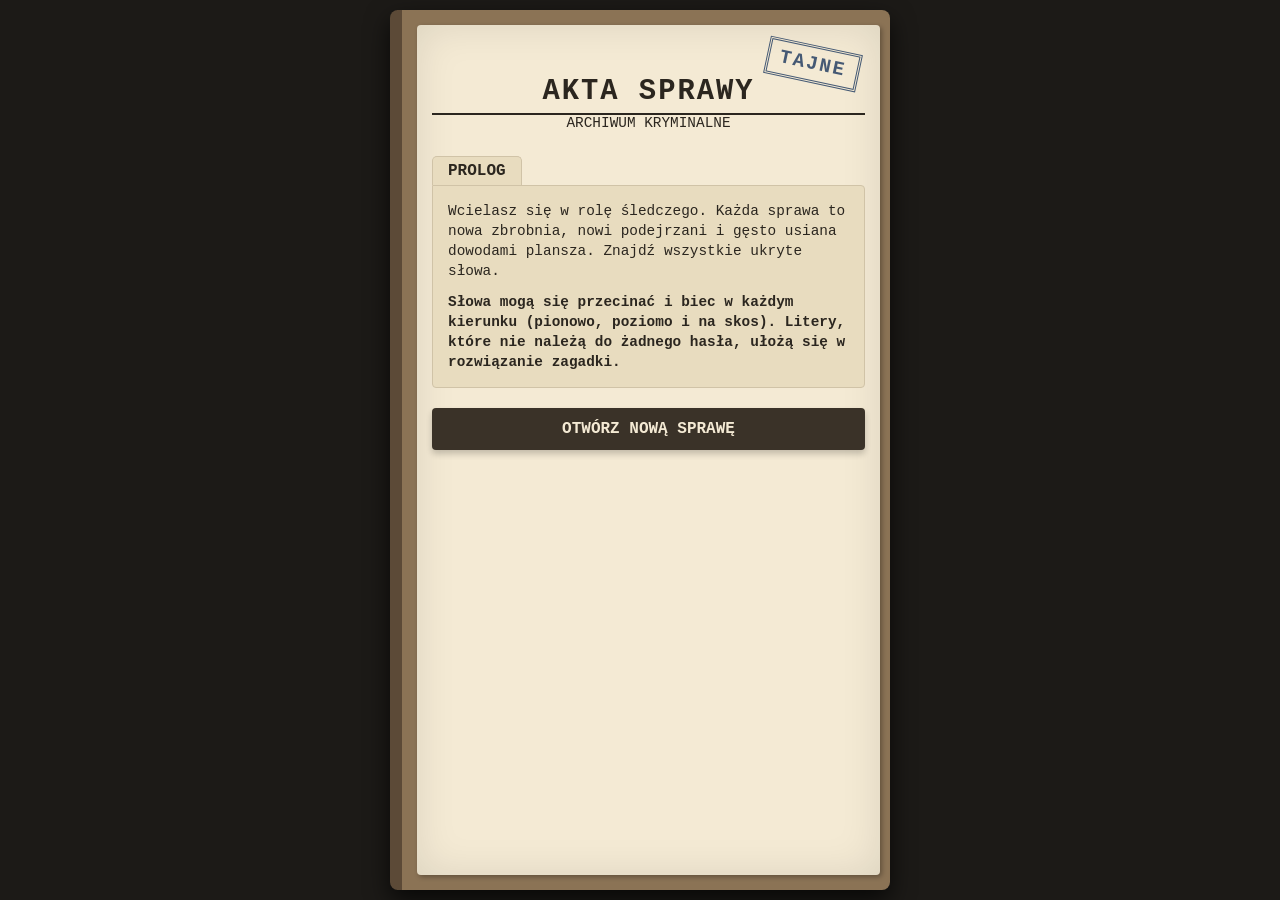
==== index.html @ 223da242 "Rename indeks.html to index.html" ====
<!DOCTYPE html>
<html lang="pl">
<head>
    <meta charset="UTF-8">
    <meta name="viewport" content="width=device-width, initial-scale=1.0, maximum-scale=1.0, user-scalable=no">
    <title>Akta Sprawy: Wykreślanka Detektywistyczna</title>
    <link rel="stylesheet" href="style.css">
</head>
<body>
    <div class="folder-container">
        <div id="start-screen" class="screen active">
            <div class="stamp">TAJNE</div>
            <h1>AKTA SPRAWY</h1>
            <p class="subtitle">Archiwum Kryminalne</p>
            
            <div class="prolog-section">
                <div class="folder-tab">PROLOG</div>
                <div class="paper-content">
                    <p>Wcielasz się w rolę śledczego. Każda sprawa to nowa zbrobnia, nowi podejrzani i gęsto usiana dowodami plansza. Znajdź wszystkie ukryte słowa.</p>
                    <p style="margin-top: 10px;"><strong>Słowa mogą się przecinać i biec w każdym kierunku (pionowo, poziomo i na skos). Litery, które nie należą do żadnego hasła, ułożą się w rozwiązanie zagadki.</strong></p>
                </div>
            </div>
            
            <div class="menu-buttons">
                <button id="resume-btn" class="btn btn-secondary" style="display: none; margin-bottom: 12px;">WZNÓW PROWADZONE ŚLEDZTWO</button>
                <button id="start-btn" class="btn">OTWÓRZ NOWĄ SPRAWĘ</button>
            </div>
        </div>

        <div id="story-screen" class="screen">
            <div class="stamp-red">RAPORT</div>
            <h2>RAPORT Z MIEJSCA ZBRODNI</h2>
            <div class="case-details">
                <p><strong>Sprawa nr:</strong> <span id="case-number"></span></p>
                <p><strong>Ofiara:</strong> <span id="case-victim"></span></p>
            </div>
            <div class="paper-content flex-content">
                <p id="story-text"></p>
                <h3>Podejrzani:</h3>
                <ul id="suspects-list"></ul>
            </div>
            <button id="to-game-btn" class="btn">ROZPOCZNIJ PRZESŁUCHANIE (GRA)</button>
        </div>

        <div id="game-screen" class="screen">
            <div class="game-header">
                <div><strong>Sprawa:</strong> <span id="game-case-title"></span></div>
                <button id="abandon-btn" class="btn-small">PORZUĆ SPRAWĘ</button>
            </div>

            <div id="grid-container">
                <div id="grid-wrapper">
                    <div id="word-search-grid"></div>
                    <svg id="markers-layer"></svg>
                </div>
            </div>

            <div class="word-list-container">
                <h3>Dowody do zweryfikowania (<span id="words-count">0</span>):</h3>
                <div id="words-to-find" class="words-tags"></div>
            </div>
            
            <button id="finish-case-btn" class="btn" style="display: none; margin-top: 10px;">PRZEJDŹ DO RAPORTU KOŃCOWEGO</button>
        </div>

        <div id="end-screen" class="screen">
            <div class="stamp-solved">ROZWIĄZANE</div>
            <h2>RAPORT KOŃCOWY SCHWYTANIA</h2>
            <div class="paper-content flex-content final-report">
                <p>Wszystkie poszlaki zostały wykreślone! Pozostałe na planszy czyste litery ujawniły brakujące elementy układanki:</p>
                
                <div class="clue-box">
                    <p><strong>MORDERCA:</strong> <span id="final-killer" class="highlight"></span></p>
                    <p><strong>NARZĘDZIE:</strong> <span id="final-weapon" class="highlight"></span></p>
                    <p><strong>MIEJSCE:</strong> <span id="final-place" class="highlight"></span></p>
                </div>
                
                <p id="final-story-resolution"></p>
            </div>
            <button id="restart-btn" class="btn">ZAMKNIJ AKTA I PROWADŹ KOLEJNE ŚLEDZTWO</button>
        </div>
    </div>

    <script src="script.js"></script>
</body>
</html>
---- style.css ----
:root {
    --bg-folder: #8B7355;
    --bg-paper: #F4EAD4;
    --bg-paper-dark: #E8DCBF;
    --text-dark: #2B261F;
    --ink-blue: #1A365D;
    --stamp-red: #8A1C14;
    --stamp-green: #145A32;
    --grid-line: #D0C3A7;
}

* {
    box-sizing: border-box;
    margin: 0;
    padding: 0;
    -webkit-user-select: none;
    user-select: none;
}

body {
    background-color: #1c1a17;
    font-family: 'Courier New', Courier, monospace;
    color: var(--text-dark);
    display: flex;
    justify-content: center;
    align-items: flex-start;
    min-height: 100vh;
    padding: 10px;
    overflow-x: hidden;
}

.folder-container {
    background-color: var(--bg-folder);
    width: 100%;
    max-width: 500px;
    min-height: calc(100vh - 20px);
    border-radius: 8px;
    box-shadow: 0 10px 25px rgba(0,0,0,0.7);
    padding: 15px 10px 15px 15px;
    position: relative;
    border-left: 12px solid #5C4A37;
    display: flex;
    flex-direction: column;
}

.screen {
    display: none;
    background-color: var(--bg-paper);
    flex-grow: 1;
    border-radius: 4px;
    padding: 20px 15px;
    position: relative;
    box-shadow: inset 0 0 40px rgba(0,0,0,0.1), 2px 2px 5px rgba(0,0,0,0.3);
    flex-direction: column;
}

.screen.active {
    display: flex;
}

.stamp, .stamp-red, .stamp-solved {
    position: absolute;
    right: 20px;
    top: 20px;
    border: 3px double var(--ink-blue);
    color: var(--ink-blue);
    font-weight: bold;
    padding: 5px 10px;
    transform: rotate(12deg);
    font-size: 1.2rem;
    letter-spacing: 2px;
    opacity: 0.8;
    z-index: 5;
}

.stamp-red {
    border-color: var(--stamp-red);
    color: var(--stamp-red);
    transform: rotate(-8deg);
}

.stamp-solved {
    border-color: var(--stamp-green);
    color: var(--stamp-green);
    transform: rotate(-15deg);
    font-size: 1.5rem;
}

h1 {
    font-size: 1.8rem;
    text-align: center;
    margin-top: 30px;
    letter-spacing: 2px;
    border-bottom: 2px solid var(--text-dark);
    padding-bottom: 5px;
}

h2 {
    font-size: 1.4rem;
    margin-bottom: 15px;
    border-bottom: 1px dashed var(--text-dark);
    padding-bottom: 5px;
}

h3 {
    font-size: 1.1rem;
    margin: 15px 0 5px 0;
}

.subtitle {
    text-align: center;
    font-size: 0.9rem;
    margin-bottom: 25px;
    text-transform: uppercase;
}

.prolog-section {
    margin-bottom: 20px;
    width: 100%;
}

.folder-tab {
    background-color: var(--bg-paper-dark);
    display: inline-block;
    padding: 5px 15px;
    font-weight: bold;
    border-radius: 5px 5px 0 0;
    border: 1px solid var(--grid-line);
    border-bottom: none;
    width: fit-content;
}

.paper-content {
    background-color: var(--bg-paper-dark);
    padding: 15px;
    border-radius: 0 4px 4px 4px;
    border: 1px solid var(--grid-line);
    font-size: 0.9rem;
    line-height: 1.4;
}

.flex-content {
    flex-grow: 1;
    margin-bottom: 20px;
}

.case-details {
    margin-bottom: 15px;
    font-size: 0.95rem;
    border-bottom: 1px solid var(--grid-line);
    padding-bottom: 10px;
}

.menu-buttons {
    width: 100%;
    position: relative;
    z-index: 999;
}

ul {
    padding-left: 20px;
    margin-top: 5px;
}

li {
    margin-bottom: 5px;
}

.btn {
    background-color: #3A3228;
    color: #F4EAD4;
    border: none;
    padding: 12px 20px;
    font-family: inherit;
    font-size: 1rem;
    font-weight: bold;
    cursor: pointer;
    border-radius: 4px;
    box-shadow: 0 4px 6px rgba(0,0,0,0.2);
    text-align: center;
    transition: background 0.2s, transform 0.1s;
    width: 100%;
    display: block;
    position: relative;
    pointer-events: auto;
}

.btn-secondary {
    background-color: #556B2F;
    color: #F4EAD4;
}

.btn:active {
    filter: brightness(0.8);
    transform: translateY(2px);
}

.btn-small {
    background-color: var(--stamp-red);
    color: white;
    border: none;
    padding: 4px 8px;
    font-family: inherit;
    font-size: 0.75rem;
    cursor: pointer;
    border-radius: 3px;
}

.game-header {
    display: flex;
    justify-content: space-between;
    align-items: center;
    font-size: 0.85rem;
    margin-bottom: 10px;
    padding-bottom: 5px;
    border-bottom: 2px solid var(--text-dark);
}

#grid-container {
    width: 100%;
    margin: 5px 0;
    background-color: var(--bg-paper-dark);
    padding: 6px;
    border-radius: 4px;
    border: 1px solid var(--grid-line);
    touch-action: none;
}

#grid-wrapper {
    position: relative;
    width: 100%;
    aspect-ratio: 1 / 1;
}

#word-search-grid {
    display: grid;
    gap: 1px;
    background-color: var(--grid-line);
    width: 100%;
    height: 100%;
}

#markers-layer {
    position: absolute;
    top: 0;
    left: 0;
    width: 100%;
    height: 100%;
    pointer-events: none;
    z-index: 10;
}

.grid-cell {
    background-color: var(--bg-paper);
    display: flex;
    justify-content: center;
    align-items: center;
    font-weight: bold;
    font-size: 1.05rem;
    text-transform: uppercase;
    cursor: pointer;
    position: relative;
}

.grid-cell.highlighted {
    background-color: rgba(26, 54, 93, 0.25);
}

.grid-cell.solution-leak {
    background-color: #fcefd2;
    font-weight: 900;
}
.grid-cell.solution-leak::before {
    content: "";
    position: absolute;
    width: 130%;
    height: 130%;
    border: 2px solid var(--stamp-red);
    border-radius: 43% 57% 40% 60% / 40% 40% 60% 60%;
    transform: rotate(4deg);
    pointer-events: none;
    z-index: 5;
    animation: markerPulse 0.8s ease-out forwards;
}

@keyframes markerPulse {
    0% { transform: scale(1.4) rotate(0deg); opacity: 0; }
    100% { transform: scale(1) rotate(4deg); opacity: 1; }
}

.word-list-container {
    margin-top: 10px;
    flex-grow: 1;
    display: flex;
    flex-direction: column;
    max-height: 160px;
    overflow-y: auto;
}

.words-tags {
    display: flex;
    flex-wrap: wrap;
    gap: 5px;
    margin-top: 5px;
}

.word-tag {
    background-color: var(--bg-paper-dark);
    padding: 3px 6px;
    border-radius: 3px;
    font-size: 0.75rem;
    border: 1px solid var(--grid-line);
    text-transform: uppercase;
}

.word-tag.found {
    text-decoration: line-through;
    opacity: 0.35;
    background-color: #C2B49A;
}

.clue-box {
    background-color: #E2D3B4;
    border-left: 5px solid var(--stamp-red);
    padding: 10px;
    margin: 15px 0;
}

.highlight {
    color: var(--stamp-red);
    font-weight: bold;
    font-size: 1.1rem;
    letter-spacing: 1px;
}

.final-report {
    font-size: 0.95rem;
}
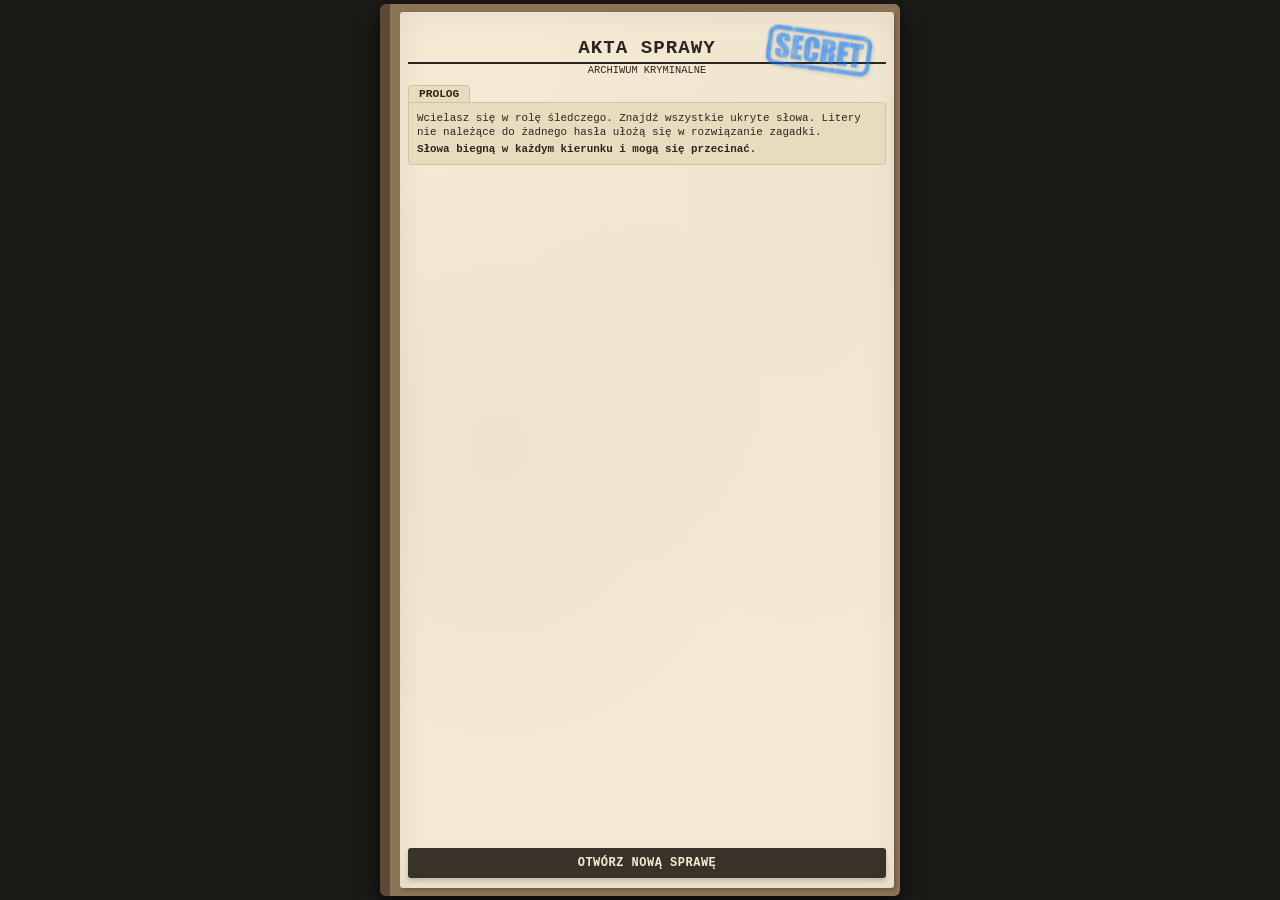
==== commit 0f38adbf: "Pełna wersja gry: wykreślanka detektywistyczna z minigrą sylabową" ====
--- a/index.html
+++ b/index.html
@@ -7,80 +7,148 @@
     <link rel="stylesheet" href="style.css">
 </head>
 <body>
+    <svg style="position: absolute; width: 0; height: 0;" aria-hidden="true">
+        <defs>
+            <filter id="marker-roughness" x="-20%" y="-20%" width="140%" height="140%">
+                <feTurbulence type="fractalNoise" baseFrequency="0.65" numOctaves="3" result="noise" />
+                <feDisplacementMap in="SourceGraphic" in2="noise" scale="1.8" xChannelSelector="R" yChannelSelector="G" />
+            </filter>
+        </defs>
+    </svg>
+
     <div class="folder-container">
+        <!-- START -->
         <div id="start-screen" class="screen active">
-            <div class="stamp">TAJNE</div>
+            <img src="img/stamp-secret.png" class="stamp-img" alt="TAJNE">
             <h1>AKTA SPRAWY</h1>
             <p class="subtitle">Archiwum Kryminalne</p>
-            
             <div class="prolog-section">
                 <div class="folder-tab">PROLOG</div>
                 <div class="paper-content">
-                    <p>Wcielasz się w rolę śledczego. Każda sprawa to nowa zbrobnia, nowi podejrzani i gęsto usiana dowodami plansza. Znajdź wszystkie ukryte słowa.</p>
-                    <p style="margin-top: 10px;"><strong>Słowa mogą się przecinać i biec w każdym kierunku (pionowo, poziomo i na skos). Litery, które nie należą do żadnego hasła, ułożą się w rozwiązanie zagadki.</strong></p>
+                    <p>Wcielasz się w rolę śledczego. Znajdź wszystkie ukryte słowa. Litery nie należące do żadnego hasła ułożą się w rozwiązanie zagadki.</p>
+                    <p style="margin-top:3px"><strong>Słowa biegną w każdym kierunku i mogą się przecinać.</strong></p>
                 </div>
             </div>
-            
             <div class="menu-buttons">
-                <button id="resume-btn" class="btn btn-secondary" style="display: none; margin-bottom: 12px;">WZNÓW PROWADZONE ŚLEDZTWO</button>
+                <button id="resume-btn" class="btn btn-secondary" style="display:none;margin-bottom:5px">WZNÓW ŚLEDZTWO</button>
                 <button id="start-btn" class="btn">OTWÓRZ NOWĄ SPRAWĘ</button>
             </div>
         </div>
 
+        <!-- HISTORIA -->
         <div id="story-screen" class="screen">
-            <div class="stamp-red">RAPORT</div>
+            <img src="img/stamp-report.png" class="stamp-img" alt="RAPORT">
             <h2>RAPORT Z MIEJSCA ZBRODNI</h2>
             <div class="case-details">
                 <p><strong>Sprawa nr:</strong> <span id="case-number"></span></p>
                 <p><strong>Ofiara:</strong> <span id="case-victim"></span></p>
             </div>
-            <div class="paper-content flex-content">
+            <div class="paper-content" style="margin-bottom:5px">
                 <p id="story-text"></p>
-                <h3>Podejrzani:</h3>
-                <ul id="suspects-list"></ul>
             </div>
-            <button id="to-game-btn" class="btn">ROZPOCZNIJ PRZESŁUCHANIE (GRA)</button>
+            <div class="suspects-container">
+                <h3>PODEJRZANI</h3>
+                <ul class="suspects-list-inline" id="suspects-list"></ul>
+            </div>
+            <button id="to-game-btn" class="btn" style="margin-top:auto">ROZPOCZNIJ PRZESŁUCHANIE</button>
         </div>
 
+        <!-- GRA -->
         <div id="game-screen" class="screen">
             <div class="game-header">
                 <div><strong>Sprawa:</strong> <span id="game-case-title"></span></div>
-                <button id="abandon-btn" class="btn-small">PORZUĆ SPRAWĘ</button>
+                <div style="display:flex;gap:4px">
+                    <button id="abandon-btn" class="btn-small">ODŁÓŻ SPRAWĘ</button>
+                </div>
             </div>
-
             <div id="grid-container">
                 <div id="grid-wrapper">
                     <div id="word-search-grid"></div>
                     <svg id="markers-layer"></svg>
                 </div>
             </div>
-
             <div class="word-list-container">
-                <h3>Dowody do zweryfikowania (<span id="words-count">0</span>):</h3>
+                <h3>Dowody (<span id="words-count">0</span>):</h3>
                 <div id="words-to-find" class="words-tags"></div>
             </div>
-            
-            <button id="finish-case-btn" class="btn" style="display: none; margin-top: 10px;">PRZEJDŹ DO RAPORTU KOŃCOWEGO</button>
+            <button id="to-minigame-btn" class="btn" style="display:none;margin-top:3px">PRZEANALIZUJ LITERY</button>
+            <button id="finish-case-btn" class="btn" style="display:none;margin-top:3px">RAPORT KOŃCOWY</button>
         </div>
 
+        <!-- MINIGRA -->
+        <div id="minigame-screen" class="screen">
+            <img src="img/stamp-evidence.png" class="stamp-img" alt="DOWÓD">
+            <h2>REKONSTRUKCJA HASŁA</h2>
+            
+            <div class="paper-content" style="margin-bottom:5px">
+                <p id="minigame-story-intro"></p>
+            </div>
+
+            <div class="evidence-note">
+                <div class="note-header">NOTATKA ŚLEDCZEGO</div>
+                <p id="minigame-note"></p>
+            </div>
+
+            <div class="minigame-letters-section">
+                <h3>Zakreślone litery:</h3>
+                <div class="remaining-letters" id="remaining-letters-container"></div>
+            </div>
+
+            <div class="guess-section">
+                <h3>Twoja rekonstrukcja:</h3>
+                <div class="guess-fields">
+                    <div class="guess-field-row">
+                        <span class="guess-field-label">Zabójca:</span>
+                        <div class="guess-field-slots" id="guess-killer-slots"></div>
+                        <span class="guess-field-status" id="status-killer"></span>
+                    </div>
+                    <div class="guess-field-row">
+                        <span class="guess-field-label">Broń:</span>
+                        <div class="guess-field-slots" id="guess-weapon-slots"></div>
+                        <span class="guess-field-status" id="status-weapon"></span>
+                    </div>
+                    <div class="guess-field-row">
+                        <span class="guess-field-label">Miejsce:</span>
+                        <div class="guess-field-slots" id="guess-place-slots"></div>
+                        <span class="guess-field-status" id="status-place"></span>
+                    </div>
+                </div>
+                <p id="minigame-feedback"></p>
+            </div>
+
+            <div class="debug-hint" id="debug-hint-box">
+                <strong>DEBUG:</strong> <span id="debug-hint-text"></span>
+            </div>
+
+            <div class="minigame-buttons">
+                <button id="minigame-reset-btn" class="btn btn-secondary">WYCZYŚĆ</button>
+            </div>
+            <button id="to-end-from-minigame-btn" class="btn" style="display:none;margin-top:3px;background:#145A32">RAPORT KOŃCOWY</button>
+        </div>
+
+        <!-- KONIEC -->
         <div id="end-screen" class="screen">
-            <div class="stamp-solved">ROZWIĄZANE</div>
-            <h2>RAPORT KOŃCOWY SCHWYTANIA</h2>
+            <img src="img/stamp-solved.png" class="stamp-img" alt="ROZWIĄZANE">
+            <h2>RAPORT KOŃCOWY</h2>
             <div class="paper-content flex-content final-report">
-                <p>Wszystkie poszlaki zostały wykreślone! Pozostałe na planszy czyste litery ujawniły brakujące elementy układanki:</p>
-                
+                <p>Wszystkie poszlaki wykreślone! Pozostałe litery ujawniły:</p>
                 <div class="clue-box">
                     <p><strong>MORDERCA:</strong> <span id="final-killer" class="highlight"></span></p>
                     <p><strong>NARZĘDZIE:</strong> <span id="final-weapon" class="highlight"></span></p>
                     <p><strong>MIEJSCE:</strong> <span id="final-place" class="highlight"></span></p>
                 </div>
-                
                 <p id="final-story-resolution"></p>
             </div>
-            <button id="restart-btn" class="btn">ZAMKNIJ AKTA I PROWADŹ KOLEJNE ŚLEDZTWO</button>
+            <button id="restart-btn" class="btn">ZAMKNIJ AKTA</button>
         </div>
     </div>
 
+    <script src="word-pool.js"></script>
+    <script src="plot-components.js"></script>
+    <script src="minigame-text.js"></script>
+    <script src="syllable-dictionary.js"></script>
+    <script src="syllable-utils.js"></script>
+    <script src="generator.js"></script>
     <script src="script.js"></script>
 </body>
-</html>
+</html>
--- a/style.css
+++ b/style.css
@@ -7,6 +7,7 @@
     --stamp-red: #8A1C14;
     --stamp-green: #145A32;
     --grid-line: #D0C3A7;
+    --marker-red: #C0392B;
 }
 
 * {
@@ -17,228 +18,268 @@
     user-select: none;
 }
 
+html, body {
+    height: 100%;
+    overflow: hidden;
+}
+
 body {
     background-color: #1c1a17;
     font-family: 'Courier New', Courier, monospace;
     color: var(--text-dark);
     display: flex;
     justify-content: center;
-    align-items: flex-start;
-    min-height: 100vh;
-    padding: 10px;
-    overflow-x: hidden;
+    align-items: center;
+    padding: 4px;
 }
 
 .folder-container {
     background-color: var(--bg-folder);
     width: 100%;
-    max-width: 500px;
-    min-height: calc(100vh - 20px);
-    border-radius: 8px;
-    box-shadow: 0 10px 25px rgba(0,0,0,0.7);
-    padding: 15px 10px 15px 15px;
+    max-width: 520px;
+    height: calc(100vh - 8px);
+    max-height: 950px;
+    border-radius: 6px;
+    box-shadow: 0 8px 20px rgba(0,0,0,0.7);
+    padding: 8px 6px 8px 10px;
     position: relative;
-    border-left: 12px solid #5C4A37;
+    border-left: 10px solid #5C4A37;
     display: flex;
     flex-direction: column;
+    overflow: hidden;
 }
 
 .screen {
     display: none;
     background-color: var(--bg-paper);
-    flex-grow: 1;
-    border-radius: 4px;
-    padding: 20px 15px;
+    flex: 1;
+    border-radius: 3px;
+    padding: 10px 8px;
     position: relative;
-    box-shadow: inset 0 0 40px rgba(0,0,0,0.1), 2px 2px 5px rgba(0,0,0,0.3);
+    box-shadow: inset 0 0 30px rgba(0,0,0,0.08), 2px 2px 4px rgba(0,0,0,0.2);
     flex-direction: column;
+    overflow-y: auto;
+    overflow-x: hidden;
+    background-image: 
+        radial-gradient(ellipse at 20% 50%, rgba(139, 115, 85, 0.06) 0%, transparent 50%),
+        radial-gradient(ellipse at 80% 20%, rgba(139, 115, 85, 0.04) 0%, transparent 50%);
 }
 
 .screen.active {
     display: flex;
 }
 
-.stamp, .stamp-red, .stamp-solved {
+.screen::-webkit-scrollbar { width: 3px; }
+.screen::-webkit-scrollbar-track { background: transparent; }
+.screen::-webkit-scrollbar-thumb { background: rgba(0,0,0,0.15); border-radius: 2px; }
+
+.stamp-img {
     position: absolute;
-    right: 20px;
-    top: 20px;
-    border: 3px double var(--ink-blue);
+    right: 10px;
+    top: -5px;
+    width: 120px;
+    height: auto;
+    opacity: 0.65;
+    z-index: 5;
+    pointer-events: none;
+    transform: rotate(-5deg);
+    filter: drop-shadow(1px 1px 2px rgba(0,0,0,0.25));
+}
+
+#start-screen .stamp-img {
+    transform: rotate(8deg);
+    width: 130px;
+    top: -8px;
+}
+
+#story-screen .stamp-img {
+    transform: rotate(-6deg);
+    right: 15px;
+    top: -15px;
+    width: 120px;
+}
+
+#minigame-screen .stamp-img {
+    transform: rotate(4deg);
+    right: 8px;
+    top: -10px;
+    width: 120px;
+}
+#end-screen .stamp-img {
+    transform: rotate(-12deg);
+    right: 12px;
+    top: -6px;
+    width: 140px;
+}
+
+h1 {
+    font-size: 1.2rem;
+    text-align: center;
+    margin-top: 15px;
+    letter-spacing: 1px;
+    border-bottom: 2px solid var(--text-dark);
+    padding-bottom: 3px;
+}
+
+h2 {
+    font-size: 0.95rem;
+    margin-bottom: 5px;
+    border-bottom: 1px dashed var(--text-dark);
+    padding-bottom: 2px;
+}
+
+h3 {
+    font-size: 0.7rem;
+    margin: 4px 0 2px 0;
     color: var(--ink-blue);
-    font-weight: bold;
-    padding: 5px 10px;
-    transform: rotate(12deg);
-    font-size: 1.2rem;
-    letter-spacing: 2px;
-    opacity: 0.8;
-    z-index: 5;
-}
-
-.stamp-red {
-    border-color: var(--stamp-red);
-    color: var(--stamp-red);
-    transform: rotate(-8deg);
-}
-
-.stamp-solved {
-    border-color: var(--stamp-green);
-    color: var(--stamp-green);
-    transform: rotate(-15deg);
-    font-size: 1.5rem;
-}
-
-h1 {
-    font-size: 1.8rem;
-    text-align: center;
-    margin-top: 30px;
-    letter-spacing: 2px;
-    border-bottom: 2px solid var(--text-dark);
-    padding-bottom: 5px;
-}
-
-h2 {
-    font-size: 1.4rem;
-    margin-bottom: 15px;
-    border-bottom: 1px dashed var(--text-dark);
-    padding-bottom: 5px;
-}
-
-h3 {
-    font-size: 1.1rem;
-    margin: 15px 0 5px 0;
+    border-bottom: 1px dotted var(--grid-line);
+    padding-bottom: 1px;
 }
 
 .subtitle {
     text-align: center;
-    font-size: 0.9rem;
-    margin-bottom: 25px;
+    font-size: 0.65rem;
+    margin-bottom: 8px;
     text-transform: uppercase;
 }
 
-.prolog-section {
-    margin-bottom: 20px;
-    width: 100%;
-}
+.prolog-section { margin-bottom: 6px; width: 100%; }
 
 .folder-tab {
     background-color: var(--bg-paper-dark);
     display: inline-block;
-    padding: 5px 15px;
-    font-weight: bold;
-    border-radius: 5px 5px 0 0;
+    padding: 2px 10px;
+    font-weight: bold;
+    font-size: 0.7rem;
+    border-radius: 4px 4px 0 0;
     border: 1px solid var(--grid-line);
     border-bottom: none;
-    width: fit-content;
 }
 
 .paper-content {
     background-color: var(--bg-paper-dark);
-    padding: 15px;
-    border-radius: 0 4px 4px 4px;
-    border: 1px solid var(--grid-line);
-    font-size: 0.9rem;
-    line-height: 1.4;
-}
-
-.flex-content {
-    flex-grow: 1;
-    margin-bottom: 20px;
-}
+    padding: 8px;
+    border-radius: 0 3px 3px 3px;
+    border: 1px solid var(--grid-line);
+    font-size: 0.68rem;
+    line-height: 1.3;
+}
+
+.suspects-container {
+    background-color: var(--bg-paper-dark);
+    padding: 6px 8px;
+    border-radius: 3px;
+    border: 1px solid var(--grid-line);
+    margin-top: 5px;
+}
+.suspects-container h3 {
+    margin-top: 0;
+    font-size: 0.7rem;
+    color: var(--stamp-red);
+    border-bottom: 1px dashed var(--stamp-red);
+}
+.suspects-list-inline {
+    display: flex;
+    gap: 6px;
+    flex-wrap: wrap;
+    margin-top: 3px;
+    padding: 0;
+    list-style: none;
+}
+.suspect-item {
+    background: var(--bg-paper);
+    border: 1px solid var(--ink-blue);
+    color: var(--ink-blue);
+    padding: 2px 6px;
+    border-radius: 2px;
+    font-size: 0.65rem;
+    font-weight: bold;
+    text-transform: uppercase;
+    letter-spacing: 0.5px;
+}
+
+.flex-content { flex: 1; margin-bottom: 6px; }
 
 .case-details {
-    margin-bottom: 15px;
-    font-size: 0.95rem;
+    margin-bottom: 5px;
+    font-size: 0.7rem;
     border-bottom: 1px solid var(--grid-line);
-    padding-bottom: 10px;
-}
-
-.menu-buttons {
-    width: 100%;
-    position: relative;
-    z-index: 999;
-}
-
-ul {
-    padding-left: 20px;
-    margin-top: 5px;
-}
-
-li {
-    margin-bottom: 5px;
-}
+    padding-bottom: 4px;
+}
+
+.menu-buttons { width: 100%; position: relative; z-index: 999; margin-top: auto; }
 
 .btn {
     background-color: #3A3228;
     color: #F4EAD4;
     border: none;
-    padding: 12px 20px;
+    padding: 8px 14px;
     font-family: inherit;
-    font-size: 1rem;
+    font-size: 0.75rem;
     font-weight: bold;
     cursor: pointer;
-    border-radius: 4px;
-    box-shadow: 0 4px 6px rgba(0,0,0,0.2);
+    border-radius: 3px;
+    box-shadow: 0 3px 5px rgba(0,0,0,0.2);
     text-align: center;
-    transition: background 0.2s, transform 0.1s;
+    transition: filter 0.15s, transform 0.1s;
     width: 100%;
     display: block;
-    position: relative;
-    pointer-events: auto;
-}
-
-.btn-secondary {
-    background-color: #556B2F;
-    color: #F4EAD4;
-}
-
-.btn:active {
-    filter: brightness(0.8);
-    transform: translateY(2px);
-}
+    letter-spacing: 0.5px;
+}
+
+.btn-secondary { background-color: #556B2F; }
+.btn:active { filter: brightness(0.8); transform: translateY(1px); }
 
 .btn-small {
     background-color: var(--stamp-red);
     color: white;
     border: none;
-    padding: 4px 8px;
+    padding: 3px 5px;
     font-family: inherit;
-    font-size: 0.75rem;
+    font-size: 0.55rem;
     cursor: pointer;
-    border-radius: 3px;
+    border-radius: 2px;
 }
 
 .game-header {
     display: flex;
     justify-content: space-between;
     align-items: center;
-    font-size: 0.85rem;
-    margin-bottom: 10px;
-    padding-bottom: 5px;
+    font-size: 0.6rem;
+    margin-bottom: 3px;
+    padding-bottom: 2px;
     border-bottom: 2px solid var(--text-dark);
-}
-
-#grid-container {
-    width: 100%;
-    margin: 5px 0;
-    background-color: var(--bg-paper-dark);
-    padding: 6px;
-    border-radius: 4px;
-    border: 1px solid var(--grid-line);
-    touch-action: none;
+    flex-shrink: 0;
 }
 
 #grid-wrapper {
     position: relative;
     width: 100%;
+    max-width: 380px;
     aspect-ratio: 1 / 1;
+    margin: 0 auto;
+}
+
+#grid-container {
+    width: 100%;
+    margin: 2px auto;
+    background-color: var(--bg-paper-dark);
+    padding: 3px;
+    border-radius: 3px;
+    border: 1px solid var(--grid-line);
+    touch-action: none;
+    flex-shrink: 0;
+    max-width: 400px;
 }
 
 #word-search-grid {
     display: grid;
-    gap: 1px;
+    gap: 0px;
     background-color: var(--grid-line);
     width: 100%;
     height: 100%;
 }
+
 
 #markers-layer {
     position: absolute;
@@ -256,61 +297,79 @@
     justify-content: center;
     align-items: center;
     font-weight: bold;
-    font-size: 1.05rem;
+    font-size: 0.7rem;
     text-transform: uppercase;
     cursor: pointer;
     position: relative;
+    aspect-ratio: 1 / 1;
+    width: 100%;
+    height: 100%;
+    border: 0.5px solid var(--grid-line);
 }
 
 .grid-cell.highlighted {
-    background-color: rgba(26, 54, 93, 0.25);
+    background-color: rgba(26, 54, 93, 0.3);
 }
 
 .grid-cell.solution-leak {
     background-color: #fcefd2;
     font-weight: 900;
-}
-.grid-cell.solution-leak::before {
+    position: relative;
+}
+.grid-cell.solution-leak::after {
     content: "";
     position: absolute;
-    width: 130%;
-    height: 130%;
-    border: 2px solid var(--stamp-red);
-    border-radius: 43% 57% 40% 60% / 40% 40% 60% 60%;
-    transform: rotate(4deg);
+    width: 115%;
+    height: 115%;
+    top: -7%;
+    left: -7%;
+    border: 2.5px solid var(--marker-red);
+    border-radius: 38% 62% 45% 55% / 52% 40% 60% 48%;
+    transform: rotate(calc(var(--twist, 0) * 1deg));
     pointer-events: none;
     z-index: 5;
-    animation: markerPulse 0.8s ease-out forwards;
-}
-
-@keyframes markerPulse {
-    0% { transform: scale(1.4) rotate(0deg); opacity: 0; }
-    100% { transform: scale(1) rotate(4deg); opacity: 1; }
-}
-
+    opacity: 0.8;
+    filter: url('#marker-roughness');
+}
+.grid-cell.solution-leak:nth-child(odd)::after {
+    border-radius: 42% 58% 48% 52% / 45% 48% 52% 55%;
+}
+.grid-cell.solution-leak:nth-child(3n)::after {
+    border-radius: 35% 65% 55% 45% / 60% 35% 65% 40%;
+}
+
+/* LISTA HASEŁ - większa */
 .word-list-container {
-    margin-top: 10px;
-    flex-grow: 1;
+    margin-top: 4px;
+    flex: 1;
     display: flex;
     flex-direction: column;
-    max-height: 160px;
+    min-height: 0;
     overflow-y: auto;
 }
+.word-list-container h3 {
+    font-size: 0.72rem;
+    margin-bottom: 3px;
+}
+.word-list-container::-webkit-scrollbar { width: 3px; }
+.word-list-container::-webkit-scrollbar-thumb { background: rgba(0,0,0,0.1); border-radius: 2px; }
 
 .words-tags {
     display: flex;
     flex-wrap: wrap;
-    gap: 5px;
-    margin-top: 5px;
+    gap: 4px;
+    margin-top: 2px;
 }
 
 .word-tag {
     background-color: var(--bg-paper-dark);
     padding: 3px 6px;
     border-radius: 3px;
-    font-size: 0.75rem;
+    font-size: 0.7rem;
     border: 1px solid var(--grid-line);
     text-transform: uppercase;
+    font-weight: bold;
+    letter-spacing: 0.3px;
 }
 
 .word-tag.found {
@@ -319,21 +378,212 @@
     background-color: #C2B49A;
 }
 
+/* ========== MINIGRA ========== */
+.evidence-note {
+    background-color: #FFF9E6;
+    border: 1px solid var(--grid-line);
+    border-left: 3px solid var(--ink-blue);
+    padding: 5px 7px;
+    margin-bottom: 5px;
+    font-style: italic;
+    border-radius: 0 3px 3px 0;
+    font-size: 0.65rem;
+    position: relative;
+    flex-shrink: 0;
+}
+/* USUNIĘTE emoji 📋 */
+.note-header {
+    font-weight: bold;
+    font-style: normal;
+    margin-bottom: 2px;
+    color: var(--ink-blue);
+    font-size: 0.6rem;
+    text-transform: uppercase;
+    letter-spacing: 0.5px;
+}
+
+.minigame-letters-section {
+    background-color: var(--bg-paper-dark);
+    padding: 5px 7px;
+    border-radius: 3px;
+    border: 1px solid var(--grid-line);
+    margin-bottom: 5px;
+    flex-shrink: 0;
+}
+.minigame-letters-section h3 { margin-top: 0; font-size: 0.65rem; }
+
+.remaining-letters {
+    display: flex;
+    flex-wrap: wrap;
+    gap: 5px;
+    margin-top: 3px;
+    min-height: 26px;
+    padding: 4px;
+    background: repeating-linear-gradient(
+        0deg,
+        transparent,
+        transparent 13px,
+        rgba(139, 115, 85, 0.08) 13px,
+        rgba(139, 115, 85, 0.08) 14px
+    );
+}
+.letter-chip {
+    background: var(--bg-paper);
+    border: 2px solid var(--stamp-red);
+    color: var(--text-dark);
+    padding: 4px 8px;
+    font-weight: bold;
+    font-size: 0.9rem;
+    cursor: pointer;
+    border-radius: 2px;
+    text-transform: lowercase;
+    box-shadow: 1px 1px 2px rgba(0,0,0,0.1);
+    font-family: 'Courier New', monospace;
+    min-width: 32px;
+    min-height: 32px;
+    display: flex;
+    align-items: center;
+    justify-content: center;
+}
+.letter-chip:hover { background: #ffe8e5; }
+.letter-chip.placed {
+    opacity: 0.2;
+    pointer-events: none;
+    background: #c8c0b0;
+    border-color: #999;
+    text-decoration: line-through;
+}
+
+.guess-section {
+    background-color: var(--bg-paper-dark);
+    padding: 5px 7px;
+    border-radius: 3px;
+    border: 1px solid var(--grid-line);
+    margin-bottom: 5px;
+    flex-shrink: 0;
+}
+.guess-section h3 { margin-top: 0; font-size: 0.65rem; }
+
+.guess-fields {
+    display: flex;
+    flex-direction: column;
+    gap: 6px;
+    margin-top: 3px;
+}
+
+.guess-field-row {
+    display: flex;
+    align-items: center;
+    gap: 5px;
+}
+
+.guess-field-label {
+    font-size: 0.65rem;
+    font-weight: bold;
+    color: var(--ink-blue);
+    text-transform: uppercase;
+    white-space: nowrap;
+    letter-spacing: 0.5px;
+    min-width: 50px;
+}
+
+.guess-field-slots {
+    display: flex;
+    gap: 3px;
+    flex: 1;
+    background: var(--bg-paper);
+    border: 1px solid var(--grid-line);
+    border-radius: 2px;
+    padding: 4px 5px;
+    align-items: center;
+    box-shadow: inset 0 1px 2px rgba(0,0,0,0.08);
+    min-height: 32px;
+    flex-wrap: wrap;
+}
+
+.guess-slot {
+    width: 26px;
+    height: 26px;
+    border-bottom: 2px solid var(--text-dark);
+    display: flex;
+    align-items: center;
+    justify-content: center;
+    font-weight: bold;
+    font-size: 0.85rem;
+    text-transform: lowercase;
+    cursor: pointer;
+    font-family: 'Courier New', monospace;
+    color: var(--text-dark);
+    flex-shrink: 0;
+}
+.guess-slot.filled {
+    color: var(--ink-blue);
+    background: #e8ecf2;
+    border-radius: 2px 2px 0 0;
+    border-bottom-color: var(--ink-blue);
+}
+.guess-slot.empty:hover {
+    background: #eae6dc;
+    border-radius: 2px;
+}
+
+/* Statusy walidacji */
+.guess-field-status {
+    font-size: 0.55rem;
+    font-weight: bold;
+    margin-left: 4px;
+    min-width: 20px;
+    white-space: nowrap;
+}
+.guess-field-status.correct { color: #145A32; }
+.guess-field-status.wrong { color: #8A1C14; }
+.guess-field-status.empty { color: transparent; }
+
+.minigame-buttons {
+    display: flex;
+    gap: 5px;
+    margin-top: 3px;
+    flex-shrink: 0;
+}
+
+#minigame-feedback {
+    padding: 4px 6px;
+    border-radius: 2px;
+    font-size: 0.62rem;
+    min-height: 1.5em;
+    background: var(--bg-paper-dark);
+    border: 1px solid var(--grid-line);
+    margin-top: 3px;
+    line-height: 1.2;
+    flex-shrink: 0;
+}
+
+.debug-hint {
+    background: #FFF3CD;
+    border: 1px dashed #856404;
+    color: #856404;
+    padding: 3px 5px;
+    margin-top: 3px;
+    border-radius: 2px;
+    font-size: 0.55rem;
+    display: none;
+    flex-shrink: 0;
+}
+.debug-hint.visible { display: block; }
+
 .clue-box {
     background-color: #E2D3B4;
-    border-left: 5px solid var(--stamp-red);
-    padding: 10px;
-    margin: 15px 0;
+    border-left: 4px solid var(--stamp-red);
+    padding: 5px;
+    margin: 6px 0;
+    font-size: 0.7rem;
 }
 
 .highlight {
     color: var(--stamp-red);
     font-weight: bold;
-    font-size: 1.1rem;
-    letter-spacing: 1px;
-}
-
-.final-report {
-    font-size: 0.95rem;
-}
-
+    font-size: 0.85rem;
+    letter-spacing: 0.5px;
+}
+
+.final-report { font-size: 0.7rem; }
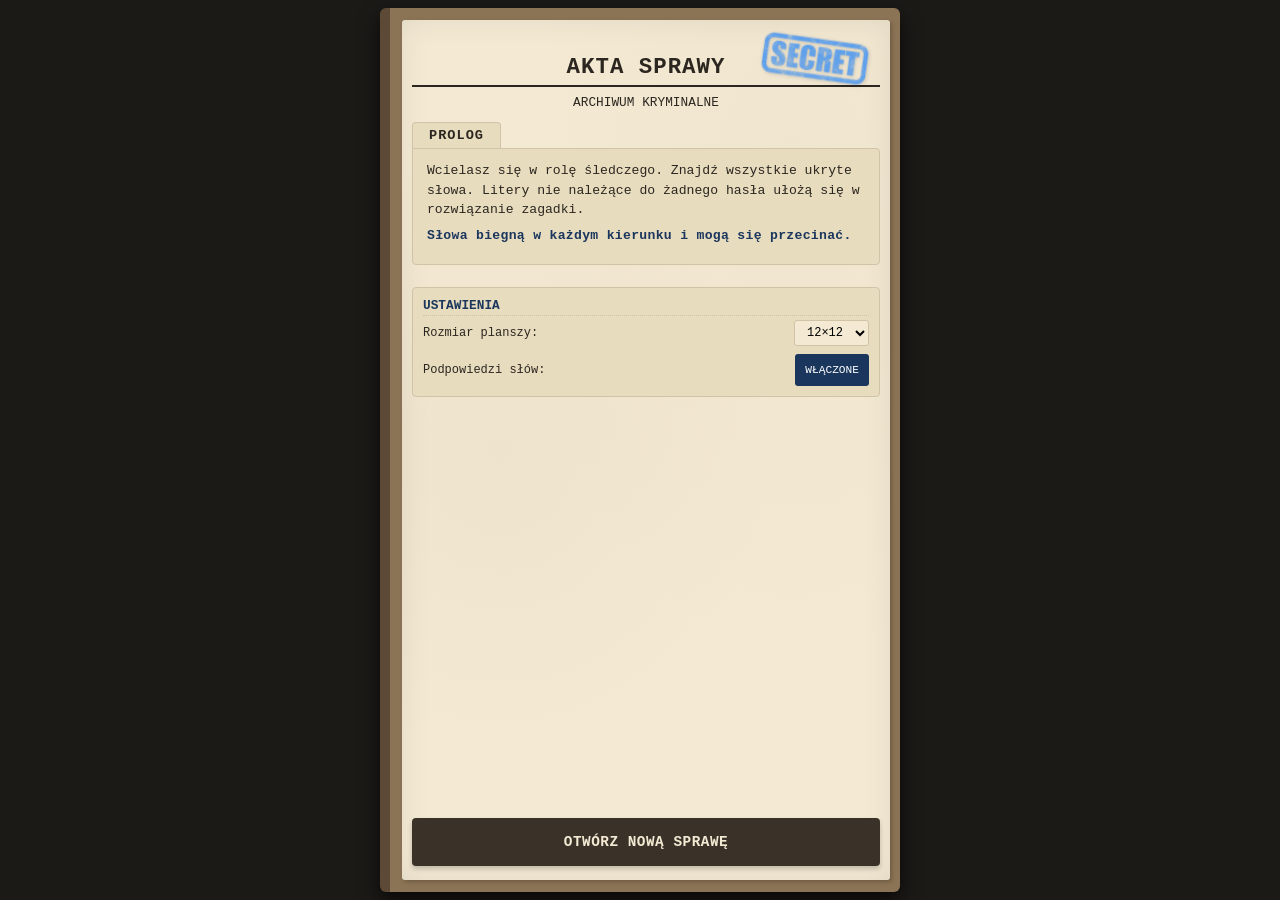
==== commit 1ab3f190: "Poprawki: dynamiczny rozmiar planszy, podpowiedzi, sylaby, stemple PNG, wydajność" ====
--- a/index.html
+++ b/index.html
@@ -29,6 +29,27 @@
                     <p style="margin-top:3px"><strong>Słowa biegną w każdym kierunku i mogą się przecinać.</strong></p>
                 </div>
             </div>
+            <div class="settings-container" style="margin: 10px 0; padding: 10px; background: var(--bg-paper-dark); border-radius: 4px; border: 1px solid var(--grid-line);">
+                <h3 style="margin-top:0; font-size:0.8rem;">USTAWIENIA</h3>
+                
+                <div style="display:flex; align-items:center; justify-content:space-between; margin-bottom:8px;">
+                    <span style="font-size:0.75rem;">Rozmiar planszy:</span>
+                    <select id="grid-size-select" style="font-family:inherit; font-size:0.75rem; padding:4px 8px; border-radius:3px; border:1px solid var(--grid-line); background:var(--bg-paper);">
+                        <option value="10">10×10</option>
+                        <option value="11">11×11</option>
+                        <option value="12" selected>12×12</option>
+                        <option value="13">13×13</option>
+                        <option value="14">14×14</option>
+                        <option value="15">15×15</option>
+                        <option value="16">16×16</option>
+                    </select>
+                </div>
+                
+                <div style="display:flex; align-items:center; justify-content:space-between;">
+                    <span style="font-size:0.75rem;">Podpowiedzi słów:</span>
+                    <button id="toggle-hints-btn" class="btn-small" style="background: var(--ink-blue); min-width: auto; padding: 6px 12px; font-size: 0.7rem;">WŁĄCZONE</button>
+                </div>
+            </div>
             <div class="menu-buttons">
                 <button id="resume-btn" class="btn btn-secondary" style="display:none;margin-bottom:5px">WZNÓW ŚLEDZTWO</button>
                 <button id="start-btn" class="btn">OTWÓRZ NOWĄ SPRAWĘ</button>
@@ -58,6 +79,7 @@
             <div class="game-header">
                 <div><strong>Sprawa:</strong> <span id="game-case-title"></span></div>
                 <div style="display:flex;gap:4px">
+                    <button id="hint-btn" class="btn-small" style="background:var(--ink-blue)">PODPOWIEDŹ</button>
                     <button id="abandon-btn" class="btn-small">ODŁÓŻ SPRAWĘ</button>
                 </div>
             </div>
@@ -121,6 +143,7 @@
             </div>
 
             <div class="minigame-buttons">
+                <button id="minigame-hint-btn" class="btn" style="background:var(--ink-blue);">PODPOWIEDŹ</button>
                 <button id="minigame-reset-btn" class="btn btn-secondary">WYCZYŚĆ</button>
             </div>
             <button id="to-end-from-minigame-btn" class="btn" style="display:none;margin-top:3px;background:#145A32">RAPORT KOŃCOWY</button>
--- a/style.css
+++ b/style.css
@@ -30,18 +30,18 @@
     display: flex;
     justify-content: center;
     align-items: center;
-    padding: 4px;
+    padding: 8px;
 }
 
 .folder-container {
     background-color: var(--bg-folder);
     width: 100%;
     max-width: 520px;
-    height: calc(100vh - 8px);
+    height: calc(100vh - 16px);
     max-height: 950px;
     border-radius: 6px;
     box-shadow: 0 8px 20px rgba(0,0,0,0.7);
-    padding: 8px 6px 8px 10px;
+    padding: 12px 10px 12px 12px;
     position: relative;
     border-left: 10px solid #5C4A37;
     display: flex;
@@ -54,7 +54,7 @@
     background-color: var(--bg-paper);
     flex: 1;
     border-radius: 3px;
-    padding: 10px 8px;
+    padding: 14px 10px;
     position: relative;
     box-shadow: inset 0 0 30px rgba(0,0,0,0.08), 2px 2px 4px rgba(0,0,0,0.2);
     flex-direction: column;
@@ -86,125 +86,121 @@
     filter: drop-shadow(1px 1px 2px rgba(0,0,0,0.25));
 }
 
-#start-screen .stamp-img {
-    transform: rotate(8deg);
-    width: 130px;
-    top: -8px;
-}
-
-#story-screen .stamp-img {
-    transform: rotate(-6deg);
-    right: 15px;
-    top: -15px;
-    width: 120px;
-}
-
-#minigame-screen .stamp-img {
-    transform: rotate(4deg);
-    right: 8px;
-    top: -10px;
-    width: 120px;
-}
-#end-screen .stamp-img {
-    transform: rotate(-12deg);
-    right: 12px;
-    top: -6px;
-    width: 140px;
-}
+#start-screen .stamp-img { transform: rotate(8deg); width: 130px; top: -8px; }
+#story-screen .stamp-img { transform: rotate(-6deg); right: 15px; top: -8px; width: 120px; }
+#minigame-screen .stamp-img { transform: rotate(4deg); right: 8px; top: 0px; width: 120px; }
+#end-screen .stamp-img { transform: rotate(-12deg); right: 12px; top: -6px; width: 140px; }
 
 h1 {
-    font-size: 1.2rem;
+    font-size: 1.4rem;
     text-align: center;
-    margin-top: 15px;
+    margin-top: 20px;
+    margin-bottom: 8px;
     letter-spacing: 1px;
     border-bottom: 2px solid var(--text-dark);
-    padding-bottom: 3px;
+    padding-bottom: 5px;
 }
 
 h2 {
-    font-size: 0.95rem;
-    margin-bottom: 5px;
+    font-size: 1.1rem;
+    margin-bottom: 8px;
     border-bottom: 1px dashed var(--text-dark);
-    padding-bottom: 2px;
+    padding-bottom: 4px;
 }
 
 h3 {
-    font-size: 0.7rem;
-    margin: 4px 0 2px 0;
+    font-size: 0.85rem;
+    margin: 8px 0 4px 0;
     color: var(--ink-blue);
     border-bottom: 1px dotted var(--grid-line);
-    padding-bottom: 1px;
+    padding-bottom: 2px;
 }
 
 .subtitle {
     text-align: center;
-    font-size: 0.65rem;
-    margin-bottom: 8px;
+    font-size: 0.8rem;
+    margin-bottom: 12px;
     text-transform: uppercase;
 }
 
-.prolog-section { margin-bottom: 6px; width: 100%; }
+.prolog-section { 
+    margin-bottom: 12px; 
+    width: 100%; 
+}
 
 .folder-tab {
     background-color: var(--bg-paper-dark);
     display: inline-block;
-    padding: 2px 10px;
-    font-weight: bold;
-    font-size: 0.7rem;
+    padding: 5px 16px;
+    font-weight: bold;
+    font-size: 0.85rem;
     border-radius: 4px 4px 0 0;
     border: 1px solid var(--grid-line);
     border-bottom: none;
+    letter-spacing: 1px;
 }
 
 .paper-content {
     background-color: var(--bg-paper-dark);
-    padding: 8px;
-    border-radius: 0 3px 3px 3px;
-    border: 1px solid var(--grid-line);
-    font-size: 0.68rem;
-    line-height: 1.3;
+    padding: 12px 14px;
+    border-radius: 0 4px 4px 4px;
+    border: 1px solid var(--grid-line);
+    font-size: 0.82rem;
+    line-height: 1.5;
+}
+
+.paper-content p {
+    margin-bottom: 6px;
+}
+
+.paper-content strong {
+    color: var(--ink-blue);
+    letter-spacing: 0.3px;
 }
 
 .suspects-container {
     background-color: var(--bg-paper-dark);
-    padding: 6px 8px;
-    border-radius: 3px;
-    border: 1px solid var(--grid-line);
-    margin-top: 5px;
-}
+    padding: 8px 10px;
+    border-radius: 3px;
+    border: 1px solid var(--grid-line);
+    margin-top: 8px;
+}
+
 .suspects-container h3 {
     margin-top: 0;
-    font-size: 0.7rem;
+    font-size: 0.8rem;
     color: var(--stamp-red);
     border-bottom: 1px dashed var(--stamp-red);
 }
+
 .suspects-list-inline {
     display: flex;
     gap: 6px;
     flex-wrap: wrap;
-    margin-top: 3px;
+    margin-top: 4px;
     padding: 0;
     list-style: none;
 }
+
 .suspect-item {
     background: var(--bg-paper);
     border: 1px solid var(--ink-blue);
     color: var(--ink-blue);
-    padding: 2px 6px;
+    padding: 4px 8px;
     border-radius: 2px;
-    font-size: 0.65rem;
+    font-size: 0.75rem;
     font-weight: bold;
     text-transform: uppercase;
     letter-spacing: 0.5px;
 }
 
-.flex-content { flex: 1; margin-bottom: 6px; }
+.flex-content { flex: 1; margin-bottom: 8px; }
 
 .case-details {
-    margin-bottom: 5px;
-    font-size: 0.7rem;
+    margin-bottom: 8px;
+    font-size: 0.8rem;
     border-bottom: 1px solid var(--grid-line);
-    padding-bottom: 4px;
+    padding-bottom: 6px;
 }
 
 .menu-buttons { width: 100%; position: relative; z-index: 999; margin-top: auto; }
@@ -213,42 +209,67 @@
     background-color: #3A3228;
     color: #F4EAD4;
     border: none;
-    padding: 8px 14px;
+    padding: 12px 18px;
     font-family: inherit;
-    font-size: 0.75rem;
+    font-size: 0.9rem;
     font-weight: bold;
     cursor: pointer;
-    border-radius: 3px;
+    border-radius: 4px;
     box-shadow: 0 3px 5px rgba(0,0,0,0.2);
     text-align: center;
     transition: filter 0.15s, transform 0.1s;
     width: 100%;
     display: block;
     letter-spacing: 0.5px;
+    min-height: 48px;
 }
 
 .btn-secondary { background-color: #556B2F; }
 .btn:active { filter: brightness(0.8); transform: translateY(1px); }
+
+.game-header {
+    display: flex;
+    justify-content: space-between;
+    align-items: center;
+    font-size: 1.3rem !important;
+    margin-bottom: 6px !important;
+    padding-bottom: 5px !important;
+    border-bottom: 2px solid var(--text-dark);
+    flex-shrink: 0;
+}
+
+.game-header strong { font-size: 1.3rem !important; }
+#game-case-title { font-size: 1.3rem !important; font-weight: bold; }
 
 .btn-small {
     background-color: var(--stamp-red);
     color: white;
     border: none;
-    padding: 3px 5px;
+    padding: 6px 10px !important;
     font-family: inherit;
-    font-size: 0.55rem;
+    font-size: 0.7rem !important;
     cursor: pointer;
-    border-radius: 2px;
-}
-
-.game-header {
-    display: flex;
-    justify-content: space-between;
-    align-items: center;
-    font-size: 0.6rem;
-    margin-bottom: 3px;
-    padding-bottom: 2px;
-    border-bottom: 2px solid var(--text-dark);
+    border-radius: 3px;
+    min-height: 32px !important;
+    min-width: auto !important;
+}
+
+#hint-btn {
+    background: var(--ink-blue);
+    padding: 6px 10px !important;
+    font-size: 0.7rem !important;
+    min-height: 32px !important;
+    min-width: auto !important;
+}
+
+#grid-container {
+    width: 100%;
+    margin: 4px auto;
+    background-color: var(--bg-paper-dark);
+    padding: 4px;
+    border-radius: 3px;
+    border: 1px solid var(--grid-line);
+    touch-action: none;
     flex-shrink: 0;
 }
 
@@ -260,18 +281,6 @@
     margin: 0 auto;
 }
 
-#grid-container {
-    width: 100%;
-    margin: 2px auto;
-    background-color: var(--bg-paper-dark);
-    padding: 3px;
-    border-radius: 3px;
-    border: 1px solid var(--grid-line);
-    touch-action: none;
-    flex-shrink: 0;
-    max-width: 400px;
-}
-
 #word-search-grid {
     display: grid;
     gap: 0px;
@@ -279,7 +288,6 @@
     width: 100%;
     height: 100%;
 }
-
 
 #markers-layer {
     position: absolute;
@@ -291,13 +299,42 @@
     z-index: 10;
 }
 
+.grid-cell.hint-flash {
+    animation: hintJump 0.4s ease-in-out 2;
+}
+
+.grid-cell.hint-flash::before {
+    content: '';
+    position: absolute;
+    top: 50%;
+    left: 50%;
+    transform: translate(-50%, -50%);
+    width: 80%;
+    height: 80%;
+    border-radius: 50%;
+    background: radial-gradient(circle, rgba(255,255,255,0.8) 0%, rgba(255,255,255,0) 70%);
+    animation: hintGlow 0.4s ease-in-out 2;
+    pointer-events: none;
+    z-index: 1;
+}
+
+@keyframes hintJump {
+    0%, 100% { transform: scale(1); }
+    50% { transform: scale(1.2); }
+}
+
+@keyframes hintGlow {
+    0%, 100% { opacity: 0; }
+    50% { opacity: 1; }
+}
+
 .grid-cell {
     background-color: var(--bg-paper);
     display: flex;
     justify-content: center;
     align-items: center;
     font-weight: bold;
-    font-size: 0.7rem;
+    font-size: clamp(0.8rem, 2.5vw, 1rem);
     text-transform: uppercase;
     cursor: pointer;
     position: relative;
@@ -316,6 +353,7 @@
     font-weight: 900;
     position: relative;
 }
+
 .grid-cell.solution-leak::after {
     content: "";
     position: absolute;
@@ -331,41 +369,44 @@
     opacity: 0.8;
     filter: url('#marker-roughness');
 }
+
 .grid-cell.solution-leak:nth-child(odd)::after {
     border-radius: 42% 58% 48% 52% / 45% 48% 52% 55%;
 }
+
 .grid-cell.solution-leak:nth-child(3n)::after {
     border-radius: 35% 65% 55% 45% / 60% 35% 65% 40%;
 }
 
-/* LISTA HASEŁ - większa */
 .word-list-container {
-    margin-top: 4px;
+    margin-top: 6px;
     flex: 1;
     display: flex;
     flex-direction: column;
     min-height: 0;
     overflow-y: auto;
 }
+
 .word-list-container h3 {
-    font-size: 0.72rem;
-    margin-bottom: 3px;
-}
+    font-size: 0.85rem;
+    margin-bottom: 4px;
+}
+
 .word-list-container::-webkit-scrollbar { width: 3px; }
 .word-list-container::-webkit-scrollbar-thumb { background: rgba(0,0,0,0.1); border-radius: 2px; }
 
 .words-tags {
     display: flex;
     flex-wrap: wrap;
-    gap: 4px;
-    margin-top: 2px;
+    gap: 5px;
+    margin-top: 3px;
 }
 
 .word-tag {
     background-color: var(--bg-paper-dark);
-    padding: 3px 6px;
-    border-radius: 3px;
-    font-size: 0.7rem;
+    padding: 4px 8px;
+    border-radius: 3px;
+    font-size: 0.8rem;
     border: 1px solid var(--grid-line);
     text-transform: uppercase;
     font-weight: bold;
@@ -378,74 +419,77 @@
     background-color: #C2B49A;
 }
 
-/* ========== MINIGRA ========== */
 .evidence-note {
     background-color: #FFF9E6;
     border: 1px solid var(--grid-line);
     border-left: 3px solid var(--ink-blue);
-    padding: 5px 7px;
-    margin-bottom: 5px;
+    padding: 8px 10px;
+    margin-bottom: 8px;
     font-style: italic;
     border-radius: 0 3px 3px 0;
-    font-size: 0.65rem;
+    font-size: 0.75rem;
     position: relative;
     flex-shrink: 0;
 }
-/* USUNIĘTE emoji 📋 */
+
 .note-header {
     font-weight: bold;
     font-style: normal;
-    margin-bottom: 2px;
+    margin-bottom: 4px;
     color: var(--ink-blue);
-    font-size: 0.6rem;
+    font-size: 0.7rem;
     text-transform: uppercase;
     letter-spacing: 0.5px;
 }
 
 .minigame-letters-section {
     background-color: var(--bg-paper-dark);
-    padding: 5px 7px;
-    border-radius: 3px;
-    border: 1px solid var(--grid-line);
-    margin-bottom: 5px;
-    flex-shrink: 0;
-}
-.minigame-letters-section h3 { margin-top: 0; font-size: 0.65rem; }
+    padding: 8px 10px;
+    border-radius: 3px;
+    border: 1px solid var(--grid-line);
+    margin-bottom: 8px;
+    flex-shrink: 0;
+}
+
+.minigame-letters-section h3 { margin-top: 0; font-size: 0.8rem; }
 
 .remaining-letters {
     display: flex;
     flex-wrap: wrap;
-    gap: 5px;
-    margin-top: 3px;
-    min-height: 26px;
-    padding: 4px;
+    gap: 6px;
+    margin-top: 4px;
+    min-height: 30px;
+    padding: 6px;
     background: repeating-linear-gradient(
         0deg,
         transparent,
-        transparent 13px,
-        rgba(139, 115, 85, 0.08) 13px,
-        rgba(139, 115, 85, 0.08) 14px
+        transparent 15px,
+        rgba(139, 115, 85, 0.08) 15px,
+        rgba(139, 115, 85, 0.08) 16px
     );
 }
+
 .letter-chip {
     background: var(--bg-paper);
     border: 2px solid var(--stamp-red);
     color: var(--text-dark);
-    padding: 4px 8px;
-    font-weight: bold;
-    font-size: 0.9rem;
+    padding: 6px 10px;
+    font-weight: bold;
+    font-size: 1rem;
     cursor: pointer;
-    border-radius: 2px;
+    border-radius: 3px;
     text-transform: lowercase;
     box-shadow: 1px 1px 2px rgba(0,0,0,0.1);
     font-family: 'Courier New', monospace;
-    min-width: 32px;
-    min-height: 32px;
+    min-width: 36px;
+    min-height: 36px;
     display: flex;
     align-items: center;
     justify-content: center;
 }
+
 .letter-chip:hover { background: #ffe8e5; }
+
 .letter-chip.placed {
     opacity: 0.2;
     pointer-events: none;
@@ -454,37 +498,47 @@
     text-decoration: line-through;
 }
 
+.letter-chip.hint-flash {
+    animation: hintJump 0.4s ease-in-out 3;
+}
+
+@keyframes hintJump {
+    0%, 100% { transform: scale(1); }
+    50% { transform: scale(1.3); background: #ffa6a6; }
+}
+
 .guess-section {
     background-color: var(--bg-paper-dark);
-    padding: 5px 7px;
-    border-radius: 3px;
-    border: 1px solid var(--grid-line);
-    margin-bottom: 5px;
-    flex-shrink: 0;
-}
-.guess-section h3 { margin-top: 0; font-size: 0.65rem; }
+    padding: 8px 10px;
+    border-radius: 3px;
+    border: 1px solid var(--grid-line);
+    margin-bottom: 8px;
+    flex-shrink: 0;
+}
+
+.guess-section h3 { margin-top: 0; font-size: 0.8rem; }
 
 .guess-fields {
     display: flex;
     flex-direction: column;
+    gap: 8px;
+    margin-top: 4px;
+}
+
+.guess-field-row {
+    display: flex;
+    align-items: center;
     gap: 6px;
-    margin-top: 3px;
-}
-
-.guess-field-row {
-    display: flex;
-    align-items: center;
-    gap: 5px;
 }
 
 .guess-field-label {
-    font-size: 0.65rem;
+    font-size: 0.75rem;
     font-weight: bold;
     color: var(--ink-blue);
     text-transform: uppercase;
     white-space: nowrap;
     letter-spacing: 0.5px;
-    min-width: 50px;
+    min-width: 55px;
 }
 
 .guess-field-slots {
@@ -494,67 +548,66 @@
     background: var(--bg-paper);
     border: 1px solid var(--grid-line);
     border-radius: 2px;
-    padding: 4px 5px;
+    padding: 5px 6px;
     align-items: center;
     box-shadow: inset 0 1px 2px rgba(0,0,0,0.08);
-    min-height: 32px;
+    min-height: 36px;
     flex-wrap: wrap;
 }
 
 .guess-slot {
-    width: 26px;
-    height: 26px;
+    width: 28px;
+    height: 28px;
     border-bottom: 2px solid var(--text-dark);
     display: flex;
     align-items: center;
     justify-content: center;
     font-weight: bold;
-    font-size: 0.85rem;
+    font-size: 0.9rem;
     text-transform: lowercase;
     cursor: pointer;
     font-family: 'Courier New', monospace;
     color: var(--text-dark);
     flex-shrink: 0;
 }
+
 .guess-slot.filled {
     color: var(--ink-blue);
     background: #e8ecf2;
     border-radius: 2px 2px 0 0;
     border-bottom-color: var(--ink-blue);
 }
-.guess-slot.empty:hover {
-    background: #eae6dc;
-    border-radius: 2px;
-}
-
-/* Statusy walidacji */
+
+.guess-slot.empty:hover { background: #eae6dc; border-radius: 2px; }
+
 .guess-field-status {
-    font-size: 0.55rem;
+    font-size: 0.65rem;
     font-weight: bold;
     margin-left: 4px;
     min-width: 20px;
     white-space: nowrap;
 }
+
 .guess-field-status.correct { color: #145A32; }
 .guess-field-status.wrong { color: #8A1C14; }
 .guess-field-status.empty { color: transparent; }
 
 .minigame-buttons {
     display: flex;
-    gap: 5px;
-    margin-top: 3px;
+    gap: 8px;
+    margin-top: 6px;
     flex-shrink: 0;
 }
 
 #minigame-feedback {
-    padding: 4px 6px;
+    padding: 6px 8px;
     border-radius: 2px;
-    font-size: 0.62rem;
+    font-size: 0.75rem;
     min-height: 1.5em;
     background: var(--bg-paper-dark);
     border: 1px solid var(--grid-line);
-    margin-top: 3px;
-    line-height: 1.2;
+    margin-top: 4px;
+    line-height: 1.3;
     flex-shrink: 0;
 }
 
@@ -562,28 +615,29 @@
     background: #FFF3CD;
     border: 1px dashed #856404;
     color: #856404;
-    padding: 3px 5px;
-    margin-top: 3px;
+    padding: 4px 6px;
+    margin-top: 4px;
     border-radius: 2px;
-    font-size: 0.55rem;
+    font-size: 0.65rem;
     display: none;
     flex-shrink: 0;
 }
+
 .debug-hint.visible { display: block; }
 
 .clue-box {
     background-color: #E2D3B4;
     border-left: 4px solid var(--stamp-red);
-    padding: 5px;
-    margin: 6px 0;
-    font-size: 0.7rem;
+    padding: 8px;
+    margin: 8px 0;
+    font-size: 0.8rem;
 }
 
 .highlight {
     color: var(--stamp-red);
     font-weight: bold;
-    font-size: 0.85rem;
+    font-size: 0.9rem;
     letter-spacing: 0.5px;
 }
 
-.final-report { font-size: 0.7rem; }+.final-report { font-size: 0.8rem; }
